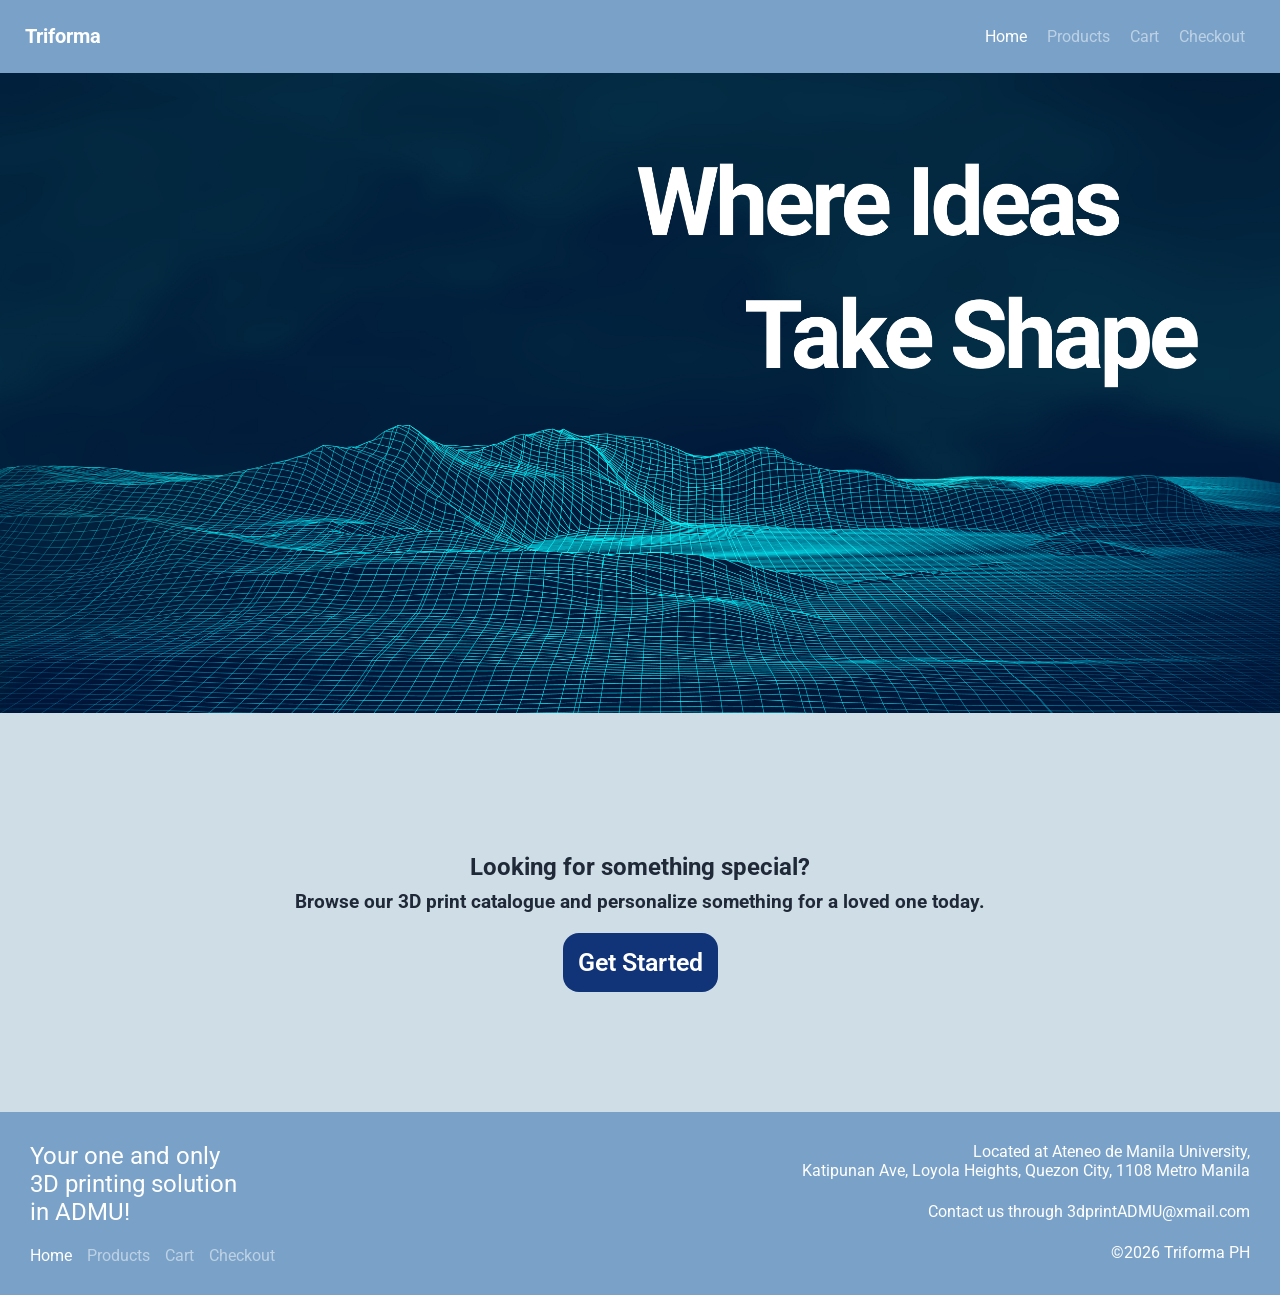
==== index.html @ 242db1c8 "Manually added from design-bree fork." ====
<!DOCTYPE html>
<html lang = "en">
    <head>
        <meta charset="UTF-8">
        <title>Triforma PH</title>
        <link rel="stylesheet" href="styles.css">
    </head>
    
    <body>
        <header>
            <h3 class="triforma-logo">Triforma</h3>
                <nav class="nav-header">
                    <a class="active" href=index.html>Home</a>
                    <a href=catalogue.html>Products</a>
                    <a href=cart.html>Cart</a>
                    <a href=checkout.html>Checkout</a>
                </nav>
        </header>
        <img class = "banner" src="other images/home.png" alt="Triforma Banner">
        <section class="page-title">
            <h1>Looking for something special?</h1>
            <h3>Browse our 3D print catalogue and personalize something for a loved one today.</h3>
            <a href="catalogue.html"><button id="product-start">Get Started</button></a>
        </section>
</body>

<footer>
    <section class="catchline">
        <p>Your one and only <br>3D printing solution <br>in ADMU!</p>
        <nav class="nav-footer">
            <a class="active" href=index.html>Home</a>
            <a href=catalogue.html>Products</a>
            <a href=cart.html>Cart</a>
            <a href=checkout.html>Checkout</a>
        </nav>
    </section>
    <section class="find-us">
        <p>Located at Ateneo de Manila University, <br> Katipunan Ave, Loyola Heights, Quezon City, 1108 Metro Manila</p>
        <p>Contact us through 3dprintADMU@xmail.com</p>
        <p>&copy;2026 Triforma PH</p>
    </section>
</footer>
</html>
---- styles.css ----
/* GOOGLE FONT */
@import url('https://fonts.googleapis.com/css2?family=Roboto:wght@400;500;700&display=swap');

/* RESET */
* {
  box-sizing: border-box;
}

/* COLORS */
:root {
  --bg: #cfdde6;
  --card: #ffffff;
  --text: #1f2937;
  --muted: #6b7280;
  --brand: #7aa2c9;
  --accent1: #113377;
  --accent2: #242fca;
}

/* BASE */
body {
  margin: 0;
  font-family: 'Roboto', sans-serif;
  background: var(--bg);
  color: var(--text);
}

/* HEADER AND FOOTER */
header {
  display: flex;
  justify-content: space-between;
  align-items: center;
  background: var(--brand);
  color: white;
  padding: 5px;
  font-family: 'Roboto', sans-serif;
  width: 100%;
  font-size: 17px;
}

.triforma-logo {
  font-weight: 700;
  margin-left: 20px;
  font-family: 'Roboto', sans-serif;
}

.banner {
  width: 100%;
  height: auto;
  display: block;
}

nav{
  margin-right:30px;
  display: flex;
  gap: 20px;
  font-family: 'Roboto', sans-serif;
}

footer {
  display: flex;
  justify-content: space-between;
  align-items: flex-start;
  background: var(--brand);
  color: white;
  padding: 30px;
  font-family: 'Roboto', sans-serif;
  width: 100%;
  font-size: 17px;
}

/* LEFT SIDE - catchline + nav */
.catchline {
  display: flex;
  flex-direction: column;   
  gap: 20px;                
  flex: 1;
}

.catchline p {
  font-size: 24px;
  margin: 0;
  padding: 0;
}

.nav-footer {
  display: flex;
  flex-direction: row;      
  gap: 15px;
  margin: 0;
  padding: 0;
  font-size: 16px;
}

/* RIGHT SIDE - address */
.find-us {
  display: flex;
  flex-direction: column;
  gap: 22px;                 
  flex: 1;
  align-items: flex-end;   
}

.find-us p {
  margin: 0;
  padding: 0;
  font-size: 16px;
  text-align: right;
}

nav a {
  text-decoration: none;
  color: white;
  font-size: 16px;
  opacity:0.5;
  transition: background-color 0.2s, opacity 0.2s;
}

nav a:hover {
  opacity: 1;
}

nav a.active {
  opacity: 1;
}

/* INDEX */
.page-title {
  display: flex;
  flex-direction: column;
  align-items: center;
  justify-content: center;
  padding: 120px;
  font-family: 'Roboto', sans-serif;
}

.page-title h1 {
  margin-bottom: 10px;
}

.page-title h3 {
  margin-top: 0;
  margin-bottom: 20px;
}

#product-start{
  background-color: var(--accent1);
  border: none;
  border-radius: 1rem;
  padding: 15px 15px;
  text-align: center;
  text-decoration: none;
  font-size: 25px;
  color: white; 
  font-family: 'Roboto', sans-serif;
  font-weight: 600;
  transition: background-color 0.5s ease, opacity 0.5s, transform 0.5s ease;
}

#product-start:hover{
  background-color: var(--accent2);
  opacity: 0.9;
  transform: scale(1.1);
  box-shadow: 0 8px 20px rgba(0,0,0,0.2);
}

/* CONTAINER */
.container {
  max-width: 1100px;
  margin: 2rem auto;
  padding: 0 1rem;
}

/* TEXT */
.muted {
  color: var(--muted);
}

/* GRID */
.grid {
  display: flex;
  flex-wrap: wrap;
  gap: 1.5rem;
}

/* CARD */
.card {
  flex: 1 1 280px;
  max-width: 320px;
  background: var(--card);
  border-radius: 1rem;
  padding: 1rem;
  display: flex;
  flex-direction: column;
  height: 500px;
}

/* IMAGE */
.card img {
  width: 100%;
  height: 300px;
  border-radius: 0.75rem;
  object-fit: cover;
  display:block;
  padding: 3px;
}

/* META */
.card .meta {
  display: flex;
  flex-direction: column;
  gap: 0.5rem;
  margin-top: auto;
  padding: 5px;
}

/* TITLE */
.card strong {
  font-size: 1.05rem;
}

/* PRICE */
.price {
  color: var(--accent);
  font-weight: 700;
}

/* BUTTON */
.btn {
  margin-top: auto;
  background: var(--accent1);
  color: white;
  text-decoration: none;
  padding: 0.5rem;
  border-radius: 0.6rem;
  text-align: center;
  font-weight: 500;
  transition: background 0.2s ease, transform 0.1s ease;
}

/* ONLY BUTTON HOVER */
.btn:hover {
  background: var(--accent2); 
  transform: translateY(-1px);
}

/* RESPONSIVE */
@media (max-width: 768px) {
  .grid {
    justify-content: center;
  }

  .card {
    max-width: 100%;
  }
}

/* PRODUCT PAGE WRAPPER */
.product-page {
  max-width: 1100px;
  margin: 2rem auto;
  padding: 0 1rem;
}

/* MAIN PRODUCT CONTAINER */
.product-container {
  display: flex;
  gap: 2rem;
  background: var(--card);
  border-radius: 1rem;
  padding: 1.5rem;
  border: 1px solid #e5e7eb;
}

/* LEFT: IMAGE SECTION */
.carousel {
  display: flex;
  max-width: 500px;
  background: var(--card);
  border-radius: 1rem;
  gap: 1rem;
  overflow-x: auto;
  scroll-snap-type: x mandatory;
  scroll-behavior: smooth;
  white-space: nowrap; 
  padding: 1rem;
}

.carousel img {
  flex: 0 0 auto;
  width: 100%;
  height: 500px;
  aspect-ratio: 1 / 1;
  object-fit: cover;
  border-radius: 0.75rem;
  scroll-snap-align: start;
  display: block;
}

/* RIGHT: DETAILS SECTION */
.product-right {
  flex: 1.2;
  display: flex;
  flex-direction: column;
  gap: 1rem;
}

/* TITLE */
.product-title {
  font-size: 1.5rem;
  font-weight: 700;
}

/* PRICE (Shopee style emphasis) */
.product-price {
  font-size: 1.8rem;
  font-weight: 700;
  color: var(--accent);
}

/* DESCRIPTION */
.product-description {
  color: var(--muted);
  font-size: 0.95rem;
}

/* OPTION BOX */
.option-group {
  background: #f8fafc;
  padding: 1rem;
  border-radius: 0.75rem;
  border: 1px solid #e5e7eb;
}

/* LABEL */
.option-group label {
  display: block;
  font-size: 0.85rem;
  margin-bottom: 0.3rem;
  color: var(--muted);
}

/* INPUTS */
.option-group select,
.option-group input {
  width: 100%;
  padding: 0.6rem;
  border-radius: 0.5rem;
  border: 1px solid #d1d5db;
}

/* QUANTITY ROW */
.quantity-row {
  display: flex;
  align-items: center;
  gap: 0.5rem;
}

/* BUTTON GROUP */
.product-actions {
  display: flex;
  gap: 1rem;
  margin-top: 1rem;
}

/* PRIMARY BUTTON */
.btn-primary {
  flex: 1;
  background: var(--accent);
  color: white;
  padding: 0.8rem;
  border-radius: 0.6rem;
  text-align: center;
  font-weight: 600;
  border: none;
  cursor: pointer;
  transition: background 0.2s ease;
}

/* SECONDARY BUTTON */
.btn-secondary {
  flex: 1;
  background: white;
  border: 2px solid var(--accent);
  color: var(--accent);
  padding: 0.8rem;
  border-radius: 0.6rem;
  text-align: center;
  font-weight: 600;
  cursor: pointer;
}

/* BUTTON HOVER */
.btn-primary:hover {
  background: #483a73;
}

.btn-secondary:hover {
  background: #f3f4f6;
}

/* EXTRA INFO (like Shopee details section) */
.product-extra {
  margin-top: 2rem;
  background: var(--card);
  padding: 1rem;
  border-radius: 1rem;
  border: 1px solid #e5e7eb;
}

/* RESPONSIVE */
@media (max-width: 768px) {
  .product-container {
    flex-direction: column;
  }
}

/* BACK BUTTON */
.back-btn {
  display: inline-block;
  margin-bottom: 1rem;
  text-decoration: none;
  color: var(--muted);
  font-size: 0.9rem;
  font-weight: 500;
}

.back-btn:hover {
  color: var(--accent);
}

/* CHECKOUT */
main{
  font-family: 'Roboto', sans-serif;
  margin-left: 40px;
  margin-right: 40px;
}

.order-summary h2{
  margin-top: 0px;
}

main {
  display: flex;
  flex-direction: column;
  gap: 20px;
  padding-top:0px;
  padding-bottom: 40px;
  max-width: 900px;
  margin: 0 auto;
}

main h2{
  margin-top: 0;
  margin-bottom: 10px;
}

/* ORDER SUMMARY */
.order-summary {
  flex: 1 1 300px;
  background: var(--card);
  border-radius: 1rem;
  padding: 20px;
}

.order-summary ul {
  list-style: none;
  padding: 0;
  margin: 0;
  display: flex;
  flex-direction: column;
  gap: 15px;
}

.order-summary article {
  display: flex;
  flex-direction: column;
  gap: 5px;
  padding: 10px;
  border-radius: 0.75rem;
  background: var(--bg);
}

.order-summary img {
  border-radius: 0.5rem;
  width: 120px;
}

/* CUSTOMER INFORMATION */
.customer-information {
  flex: 1 1 300px;
  background: var(--card);
  border-radius: 1rem;
  padding: 20px;
}

fieldset {
  display: flex;
  flex-direction: column;
  gap: 0;
  border: 1px solid rgba(0,0,0,0.1);
  border-radius: 0.75rem;
  padding: 20px 20px;
  margin-bottom: 10px;
}

legend {
  font-weight: 700;
  padding: 0 8px;
}

input[type="text"],
input[type="email"],
input[type="tel"],
select,
textarea {
  width: 100%;
  padding: 8px 10px;
  border: 1px solid rgba(0,0,0,0.2);
  border-radius: 0.5rem;
  font-size: 14px;
  box-sizing: border-box;
  background: var(--bg);
  color: var(--text);
}

input[type="text"]:focus,
input[type="email"]:focus,
input[type="tel"]:focus,
select:focus,
textarea:focus {
  outline: none;
  border-color: var(--accent);
}

/* FINAL CHECKOUT DETAILS */
.customer-information section {
  background: var(--bg);
  border-radius: 0.75rem;
  padding: 20px 20px;
  margin-top: 10px;
}

/* PLACE ORDER BUTTON */
#place-order {
  margin-top: 15px;
  width: 100%;
  padding: 12px;
  background: var(--accent1);
  color: white;
  border: none;
  border-radius: 0.75rem;
  font-size: 16px;
  font-weight: 700;
  cursor: pointer;
  transition: background 0.2s, transform 0.1s;
}

#place-order:hover {
  background: var(--accent2);
  transform: translateY(-1px);
}

#place-order:disabled {
  opacity: 0.5;
  cursor: not-allowed;
  transform: none;
}

/* ASIDE */
aside {
  display: flex;
  flex-direction: column;
  align-items: center;
  text-align: center;
  flex: 0 1 100px;
  background: var(--card);
  border-radius: 1rem;
  padding: 20px;
}

.aside-links {
  display: flex;
  flex-direction: row;
  gap: 20px;
}

.aside-links a {
  padding: 10px 20px;
  background: var(--accent1);
  color: white;
  text-decoration: none;
  border-radius: 0.6rem;
  font-weight: 600;
  text-align: center;
  transition: background 0.2s, transform 0.1s;
}

.aside-links a:hover {
  background: var(--accent2);
}

/* CONFIRMATION MESSAGE */
#confirmation-message {
  width: 100%;
  background: var(--card);
  border-radius: 1rem;
  padding: 20px;
}

#confirmation-message:empty {
  display: none;   /* hides it when there's no content */
}
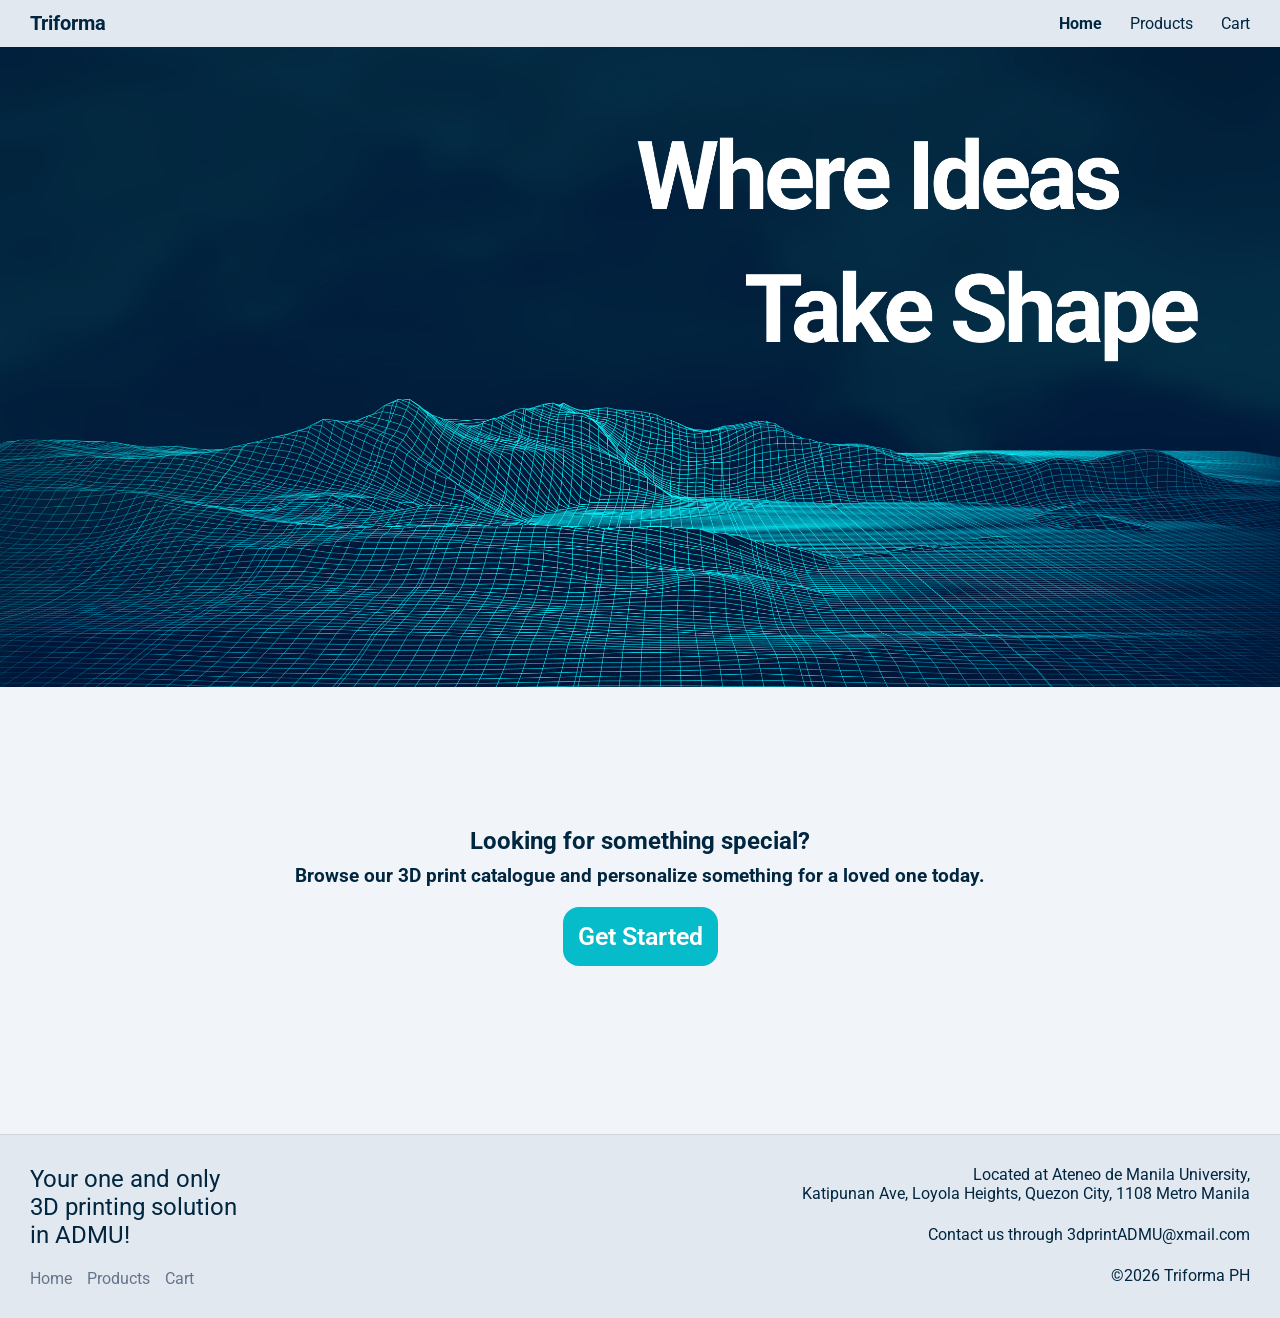
==== commit cfc6fbe0: "CSS Test Change of Cassie" ====
--- a/index.html
+++ b/index.html
@@ -13,7 +13,6 @@
                     <a class="active" href=index.html>Home</a>
                     <a href=catalogue.html>Products</a>
                     <a href=cart.html>Cart</a>
-                    <a href=checkout.html>Checkout</a>
                 </nav>
         </header>
         <img class = "banner" src="other images/home.png" alt="Triforma Banner">
@@ -28,10 +27,9 @@
     <section class="catchline">
         <p>Your one and only <br>3D printing solution <br>in ADMU!</p>
         <nav class="nav-footer">
-            <a class="active" href=index.html>Home</a>
+            <a href=index.html>Home</a>
             <a href=catalogue.html>Products</a>
             <a href=cart.html>Cart</a>
-            <a href=checkout.html>Checkout</a>
         </nav>
     </section>
     <section class="find-us">
--- a/styles.css
+++ b/styles.css
@@ -8,14 +8,18 @@
 
 /* COLORS */
 :root {
-  --bg: #cfdde6;
-  --card: #ffffff;
-  --text: #1f2937;
-  --muted: #6b7280;
-  --brand: #7aa2c9;
-  --accent1: #113377;
-  --accent2: #242fca;
-}
+  --bg: #F1F5F9;        /* page background (soft light gray) */
+  --card: #FFFFFF;      /* cards / containers */
+  --surface: #E2E8F0;   /* inputs / inner sections */
+  --text: #012640;      /* main text (your navy) */
+  --muted: #64748B;     /* secondary text */
+  --accent1: #07BCCA;   /* primary accent */
+  --accent2: #0597A6;   /* hover */
+  --divider: rgba(0,0,0,0.08); /* subtle border */
+}
+
+
+
 
 /* BASE */
 body {
@@ -25,48 +29,106 @@
   color: var(--text);
 }
 
-/* HEADER AND FOOTER */
+button,
+input,
+select,
+textarea {
+  font-family: 'Roboto', sans-serif;
+}
+
+button {
+  font-weight: 500;
+}
+
+h1, h2, h3 {
+  font-weight: 700;
+}
+
+/* HEADER */
 header {
   display: flex;
   justify-content: space-between;
   align-items: center;
-  background: var(--brand);
-  color: white;
-  padding: 5px;
+  background: var(--surface);
+  padding: 12px 30px;
   font-family: 'Roboto', sans-serif;
   width: 100%;
   font-size: 17px;
-}
-
+  box-shadow: 0 4px 12px rgba(0,0,0,0.08);
+}
+
+/* LOGO */
 .triforma-logo {
   font-weight: 700;
-  margin-left: 20px;
-  font-family: 'Roboto', sans-serif;
-}
-
+  margin: 0;
+  color: var(--text);
+}
+
+/* NAV */
+nav {
+  display: flex;
+  gap: 28px; 
+  align-items: center;
+}
+
+nav a {
+  text-decoration: none;
+  color: var(--text);
+  font-size: 16px;
+  transition: all 0.2s ease;
+}
+
+nav a:hover {
+  color: var(--accent1);
+  opacity: 1;
+}
+
+nav a.active {
+  color: var(--text);
+  font-weight: 700;
+  opacity: 1;
+}
+
+/* BANNER */
 .banner {
   width: 100%;
   height: auto;
   display: block;
 }
 
-nav{
-  margin-right:30px;
-  display: flex;
-  gap: 20px;
-  font-family: 'Roboto', sans-serif;
-}
-
+/* FOOTER */
 footer {
   display: flex;
   justify-content: space-between;
   align-items: flex-start;
-  background: var(--brand);
-  color: white;
+  background: var(--surface);
   padding: 30px;
   font-family: 'Roboto', sans-serif;
   width: 100%;
-  font-size: 17px;
+  font-size: 16px;
+  margin-top: 3rem;
+  border-top: 1px solid var(--divider);
+}
+
+/* FOOTER TEXT */
+footer p {
+  color: var(--text);
+}
+
+/* FOOTER NAV */
+.nav-footer a {
+  color: var(--muted);
+  text-decoration: none;
+  transition: color 0.2s ease;
+}
+
+.nav-footer a:hover {
+  color: var(--accent1);
+}
+
+.nav-footer a.active {
+  color: var(--text);
+  font-weight: 700;
 }
 
 /* LEFT SIDE - catchline + nav */
@@ -108,21 +170,6 @@
   text-align: right;
 }
 
-nav a {
-  text-decoration: none;
-  color: white;
-  font-size: 16px;
-  opacity:0.5;
-  transition: background-color 0.2s, opacity 0.2s;
-}
-
-nav a:hover {
-  opacity: 1;
-}
-
-nav a.active {
-  opacity: 1;
-}
 
 /* INDEX */
 .page-title {
@@ -187,7 +234,6 @@
 .card {
   flex: 1 1 280px;
   max-width: 320px;
-  background: var(--card);
   border-radius: 1rem;
   padding: 1rem;
   display: flex;
@@ -221,7 +267,7 @@
 
 /* PRICE */
 .price {
-  color: var(--accent);
+  color: var(--text);
   font-weight: 700;
 }
 
@@ -229,18 +275,22 @@
 .btn {
   margin-top: auto;
   background: var(--accent1);
-  color: white;
+  color: #012640;
   text-decoration: none;
-  padding: 0.5rem;
+  padding: 0.6rem;
   border-radius: 0.6rem;
   text-align: center;
-  font-weight: 500;
-  transition: background 0.2s ease, transform 0.1s ease;
+  font-weight: 600;
+  transition: all 0.2s ease;
+}
+
+.btn:hover {
+  background: var(--accent2);
+  transform: translateY(-2px);
 }
 
 /* ONLY BUTTON HOVER */
 .btn:hover {
-  background: var(--accent2); 
   transform: translateY(-1px);
 }
 
@@ -255,359 +305,408 @@
   }
 }
 
-/* PRODUCT PAGE WRAPPER */
-.product-page {
-  max-width: 1100px;
-  margin: 2rem auto;
-  padding: 0 1rem;
-}
-
-/* MAIN PRODUCT CONTAINER */
+/* =========================
+   SHOPEE-STYLE PRODUCT PAGE
+========================= */
+
+/* MAIN CONTAINER */
 .product-container {
   display: flex;
   gap: 2rem;
   background: var(--card);
-  border-radius: 1rem;
-  padding: 1.5rem;
-  border: 1px solid #e5e7eb;
-}
-
-/* LEFT: IMAGE SECTION */
+  border-radius: 1.2rem;
+  padding: 2rem;
+  margin: 3rem auto; /* 👈 THIS CENTERS IT */
+  max-width: 1100px; /* 👈 keeps it contained */
+  border: 1px solid var(--divider); /* 👈 subtle edge */
+  box-shadow: 0 8px 25px rgba(0,0,0,0.08);
+}
+
+/* IMAGE SECTION */
 .carousel {
-  display: flex;
-  max-width: 500px;
-  background: var(--card);
-  border-radius: 1rem;
-  gap: 1rem;
-  overflow-x: auto;
-  scroll-snap-type: x mandatory;
-  scroll-behavior: smooth;
-  white-space: nowrap; 
-  padding: 1rem;
-}
-
-.carousel img {
-  flex: 0 0 auto;
-  width: 100%;
-  height: 500px;
-  aspect-ratio: 1 / 1;
-  object-fit: cover;
-  border-radius: 0.75rem;
-  scroll-snap-align: start;
-  display: block;
-}
-
-/* RIGHT: DETAILS SECTION */
-.product-right {
-  flex: 1.2;
   display: flex;
   flex-direction: column;
   gap: 1rem;
+  max-width: 480px;
+}
+
+.carousel img {
+  width: 100%;
+  height: 420px;
+  object-fit: cover;
+  border-radius: 1rem;
+  transition: transform 0.3s ease;
+}
+
+.carousel img:hover {
+  transform: scale(1.03);
+}
+
+/* RIGHT SIDE */
+.product-right {
+  flex: 1;
+  display: flex;
+  flex-direction: column;
+  gap: 1.2rem;
 }
 
 /* TITLE */
-.product-title {
-  font-size: 1.5rem;
-  font-weight: 700;
-}
-
-/* PRICE (Shopee style emphasis) */
-.product-price {
+.product-right h1 {
   font-size: 1.8rem;
   font-weight: 700;
-  color: var(--accent);
+  margin: 0
+}
+
+/* PRICE */
+.product-price {
+  font-size: 2.2rem;
+  font-weight: 800;
 }
 
 /* DESCRIPTION */
-.product-description {
+.product-right p {
   color: var(--muted);
   font-size: 0.95rem;
-}
-
-/* OPTION BOX */
-.option-group {
-  background: #f8fafc;
-  padding: 1rem;
-  border-radius: 0.75rem;
-  border: 1px solid #e5e7eb;
-}
-
-/* LABEL */
-.option-group label {
-  display: block;
+   margin: 5px 0 10px 0;
+}
+
+/* OPTION LABELS */
+.product-right label {
   font-size: 0.85rem;
-  margin-bottom: 0.3rem;
+  font-weight: 500;
   color: var(--muted);
 }
 
-/* INPUTS */
-.option-group select,
-.option-group input {
-  width: 100%;
-  padding: 0.6rem;
+/* SELECT DROPDOWNS */
+.product-right select {
+  padding: 10px;
+  border-radius: 0.6rem;
+  border: 1px solid #ddd;
+  font-size: 0.9rem;
+  transition: border 0.2s ease;
+}
+
+.product-right select:focus {
+  border-color: var(--accent1);
+  outline: none;
+}
+
+/* INPUT TEXT (UPDATED THEME) */
+.product-right input[type="text"],
+.product-right input[type="file"] {
+  padding: 10px;
+  border-radius: 0.6rem;
+  border: 1px solid var(--divider);
+  background: var(--surface);
+  color: var(--text);
+
+  .product-right input::placeholder {
+  color: var(--muted);
+}
+}
+
+
+/* QUANTITY SECTION */
+.product-right div {
+  display: flex;
+  align-items: center;
+  gap: 10px;
+}
+
+/* QUANTITY BUTTONS */
+#decrease-qty,
+#increase-qty {
+  width: 35px;
+  height: 35px;
+  border: none;
   border-radius: 0.5rem;
-  border: 1px solid #d1d5db;
-}
-
-/* QUANTITY ROW */
-.quantity-row {
-  display: flex;
-  align-items: center;
-  gap: 0.5rem;
-}
-
-/* BUTTON GROUP */
-.product-actions {
-  display: flex;
-  gap: 1rem;
-  margin-top: 1rem;
-}
-
-/* PRIMARY BUTTON */
-.btn-primary {
-  flex: 1;
-  background: var(--accent);
-  color: white;
-  padding: 0.8rem;
-  border-radius: 0.6rem;
-  text-align: center;
-  font-weight: 600;
-  border: none;
+  font-size: 18px;
   cursor: pointer;
   transition: background 0.2s ease;
 }
 
-/* SECONDARY BUTTON */
-.btn-secondary {
-  flex: 1;
-  background: white;
-  border: 2px solid var(--accent);
-  color: var(--accent);
-  padding: 0.8rem;
-  border-radius: 0.6rem;
+
+/* QUANTITY INPUT */
+#product-qty {
+  width: 60px;
   text-align: center;
-  font-weight: 600;
-  cursor: pointer;
-}
-
-/* BUTTON HOVER */
-.btn-primary:hover {
-  background: #483a73;
-}
-
-.btn-secondary:hover {
-  background: #f3f4f6;
-}
-
-/* EXTRA INFO (like Shopee details section) */
-.product-extra {
-  margin-top: 2rem;
-  background: var(--card);
-  padding: 1rem;
-  border-radius: 1rem;
-  border: 1px solid #e5e7eb;
-}
-
-/* RESPONSIVE */
+  padding: 6px;
+  border-radius: 0.5rem;
+  border: 1px solid #ddd;
+}
+
+
+/* BACK LINK */
+.product-right a {
+  color: var(--muted);
+  font-size: 0.9rem;
+  text-decoration: none;
+}
+
+.product-right a:hover {
+  color: var(--accent1);
+}
+
+/* ERROR TEXT */
+#quantity-error {
+  font-size: 0.8rem;
+  color: #ff6b6b; 
+}
+
+/* =========================
+   MOBILE RESPONSIVE
+========================= */
+
 @media (max-width: 768px) {
   .product-container {
     flex-direction: column;
+    padding: 1.5rem;
   }
-}
-
-/* BACK BUTTON */
-.back-btn {
-  display: inline-block;
-  margin-bottom: 1rem;
-  text-decoration: none;
+
+  .carousel img {
+    height: 300px;
+  }
+}
+
+/* =========================
+   PRODUCT IMAGE GALLERY
+========================= */
+
+.product-gallery {
+  display: flex;
+  flex-direction: column;
+  gap: 1rem;
+  max-width: 450px;
+}
+
+/* MAIN IMAGE */
+.main-image {
+  width: 100%;
+  height: 420px; /* FIXED HEIGHT */
+  overflow: hidden;
+  border-radius: 1rem;
+  display: flex;
+  align-items: center;
+  justify-content: center;
+}
+
+.main-image img {
+  width: 100%;
+  height: 100%;
+  object-fit: cover; /* KEY LINE */
+  transition: transform 0.3s ease;
+}
+
+/* ZOOM EFFECT */
+.main-image img:hover {
+  transform: scale(1.05);
+}
+
+/* THUMBNAILS */
+.thumbnail-row {
+  display: flex;
+  gap: 10px;
+}
+
+.thumbnail {
+  width: 70px;
+  height: 70px;
+  object-fit: cover;
+  border-radius: 0.6rem;
+  cursor: pointer;
+  border: 2px solid transparent;
+  transition: all 0.2s ease;
+}
+
+/* ACTIVE THUMBNAIL */
+.thumbnail.active {
+  border: 2px solid var(--accent1);
+}
+
+/* HOVER EFFECT */
+.thumbnail:hover {
+  opacity: 0.8;
+  transform: scale(1.05);
+}
+
+.product-gallery {
+  width: 450px;
+  flex-shrink: 0;
+}
+
+.main-image {
+  width: 100%;
+  height: 420px !important;
+  overflow: hidden;
+  display: flex;
+  align-items: center;
+  justify-content: center;
+  border-radius: 1rem;
+}
+
+.main-image img {
+  width: 100%;
+  height: 100% !important;
+  object-fit: cover !important;
+}
+
+/* THUMBNAILS */
+.thumbnail {
+  width: 70px;
+  height: 70px;
+  object-fit: cover;
+}
+
+/* subtle depth */
+.card,
+.product-container,
+.order-summary,
+.customer-information {
+  box-shadow: 0 8px 25px rgba(0,0,0,0.25);
+}
+
+/* =========================
+   PRODUCT UI CLEANUP
+========================= */
+
+/* PRICE */
+.product-price {
+  color: var(--text);
+  font-size: 2.2rem;
+  font-weight: 800;
+}
+
+/* DROPDOWN */
+.product-right select {
+  width: 100%;
+  padding: 12px;
+  border-radius: 0.6rem;
+  border: 1px solid var(--divider);
+  background: var(--surface);
+  color: var(--text);
+  font-size: 0.95rem;
+  appearance: none;
+}
+
+/* DROPDOWN FOCUS */
+.product-right select:focus {
+  outline: none;
+  border-color: var(--accent1);
+}
+
+/* QUANTITY BUTTONS */
+#decrease-qty,
+#increase-qty {
+  width: 40px;
+  height: 40px;
+  border-radius: 0.5rem;
+  border: 1px solid var(--divider);
+  background: var(--surface);
+  color: var(--text);
+  font-size: 18px;
+  cursor: pointer;
+}
+
+#decrease-qty:hover,
+#increase-qty:hover {
+  border-color: var(--accent1);
+}
+
+/* QUANTITY INPUT */
+#product-qty {
+  width: 60px;
+  text-align: center;
+  border-radius: 0.5rem;
+  border: 1px solid var(--divider);
+  background: var(--surface);
+  color: var(--text);
+}
+
+/* FILE INPUT CONTAINER */
+.product-right input[type="file"] {
+  width: 100%;
+  padding: 10px;
+  border-radius: 0.6rem;
+  border: 1px solid var(--divider);
+  background: var(--surface);
   color: var(--muted);
-  font-size: 0.9rem;
+  font-family: 'Roboto', sans-serif;
+}
+
+/* FILE BUTTON (GRAY / WHITE STYLE) */
+.product-right input[type="file"]::file-selector-button {
+  background: var(--card); /* white */
+  color: var(--text);
+  border: 1px solid var(--divider);
+  padding: 6px 12px;
+  margin-right: 10px;
+  border-radius: 0.4rem;
+  cursor: pointer;
   font-weight: 500;
-}
-
-.back-btn:hover {
-  color: var(--accent);
-}
-
-/* CHECKOUT */
-main{
-  font-family: 'Roboto', sans-serif;
-  margin-left: 40px;
-  margin-right: 40px;
-}
-
-.order-summary h2{
-  margin-top: 0px;
-}
-
-main {
-  display: flex;
-  flex-direction: column;
-  gap: 20px;
-  padding-top:0px;
-  padding-bottom: 40px;
-  max-width: 900px;
-  margin: 0 auto;
-}
-
-main h2{
-  margin-top: 0;
-  margin-bottom: 10px;
-}
-
-/* ORDER SUMMARY */
-.order-summary {
-  flex: 1 1 300px;
-  background: var(--card);
-  border-radius: 1rem;
-  padding: 20px;
-}
-
-.order-summary ul {
-  list-style: none;
-  padding: 0;
-  margin: 0;
-  display: flex;
-  flex-direction: column;
-  gap: 15px;
-}
-
-.order-summary article {
-  display: flex;
-  flex-direction: column;
-  gap: 5px;
-  padding: 10px;
-  border-radius: 0.75rem;
-  background: var(--bg);
-}
-
-.order-summary img {
-  border-radius: 0.5rem;
-  width: 120px;
-}
-
-/* CUSTOMER INFORMATION */
-.customer-information {
-  flex: 1 1 300px;
-  background: var(--card);
-  border-radius: 1rem;
-  padding: 20px;
-}
-
-fieldset {
-  display: flex;
-  flex-direction: column;
-  gap: 0;
-  border: 1px solid rgba(0,0,0,0.1);
-  border-radius: 0.75rem;
-  padding: 20px 20px;
-  margin-bottom: 10px;
-}
-
-legend {
+  transition: all 0.2s ease;
+}
+
+/* HOVER */
+.product-right input[type="file"]::file-selector-button:hover {
+  background: var(--surface); /* light gray */
+}
+
+/* ADD TO CART BUTTON */
+#add-to-cart {
+  width: 100%;
+  padding: 16px;
+  border-radius: 0.9rem;
+  background: var(--accent1);
+  color: #012640;
+  font-size: 1.05rem;
   font-weight: 700;
-  padding: 0 8px;
-}
-
-input[type="text"],
-input[type="email"],
-input[type="tel"],
-select,
-textarea {
-  width: 100%;
-  padding: 8px 10px;
-  border: 1px solid rgba(0,0,0,0.2);
-  border-radius: 0.5rem;
-  font-size: 14px;
-  box-sizing: border-box;
-  background: var(--bg);
-  color: var(--text);
-}
-
-input[type="text"]:focus,
-input[type="email"]:focus,
-input[type="tel"]:focus,
-select:focus,
-textarea:focus {
-  outline: none;
-  border-color: var(--accent);
-}
-
-/* FINAL CHECKOUT DETAILS */
-.customer-information section {
-  background: var(--bg);
-  border-radius: 0.75rem;
-  padding: 20px 20px;
-  margin-top: 10px;
-}
-
-/* PLACE ORDER BUTTON */
-#place-order {
-  margin-top: 15px;
-  width: 100%;
+  border: none;
+  cursor: pointer;
+  transition: all 0.25s ease;
+}
+
+#add-to-cart:hover {
+  background: var(--accent2);
+  transform: translateY(-2px);
+}
+
+.main-image {
+  background: var(--surface);
+}
+
+.product-right h1 {
+  color: var(--text);
+}
+
+.product-right p {
+  color: var(--muted);
+}
+
+.product-right select,
+.product-right input,
+#product-qty {
+  background: var(--surface);
+  color: var(--text);
+  border: 1px solid var(--divider);
+}
+
+/* REMOVE DEFAULT ARROW */
+.product-right select {
+  appearance: none;
+  -webkit-appearance: none;
+  -moz-appearance: none;
+
+  background: var(--surface);
+  color: var(--text);
+
   padding: 12px;
-  background: var(--accent1);
-  color: white;
-  border: none;
-  border-radius: 0.75rem;
-  font-size: 16px;
-  font-weight: 700;
-  cursor: pointer;
-  transition: background 0.2s, transform 0.1s;
-}
-
-#place-order:hover {
-  background: var(--accent2);
-  transform: translateY(-1px);
-}
-
-#place-order:disabled {
-  opacity: 0.5;
-  cursor: not-allowed;
-  transform: none;
-}
-
-/* ASIDE */
-aside {
-  display: flex;
-  flex-direction: column;
-  align-items: center;
-  text-align: center;
-  flex: 0 1 100px;
-  background: var(--card);
-  border-radius: 1rem;
-  padding: 20px;
-}
-
-.aside-links {
-  display: flex;
-  flex-direction: row;
-  gap: 20px;
-}
-
-.aside-links a {
-  padding: 10px 20px;
-  background: var(--accent1);
-  color: white;
-  text-decoration: none;
+  padding-right: 40px; /* space for arrow */
   border-radius: 0.6rem;
-  font-weight: 600;
-  text-align: center;
-  transition: background 0.2s, transform 0.1s;
-}
-
-.aside-links a:hover {
-  background: var(--accent2);
-}
-
-/* CONFIRMATION MESSAGE */
-#confirmation-message {
-  width: 100%;
-  background: var(--card);
-  border-radius: 1rem;
-  padding: 20px;
-}
-
-#confirmation-message:empty {
-  display: none;   /* hides it when there's no content */
+  border: 1px solid var(--divider);
+
+  /* CUSTOM ARROW */
+  background-image: url("data:image/svg+xml;utf8,<svg fill='%23012640' height='20' viewBox='0 0 20 20' width='20' xmlns='http://www.w3.org/2000/svg'><path d='M5 7l5 5 5-5'/></svg>");
+  background-repeat: no-repeat;
+  background-position: right 12px center;
+  background-size: 16px;
 }
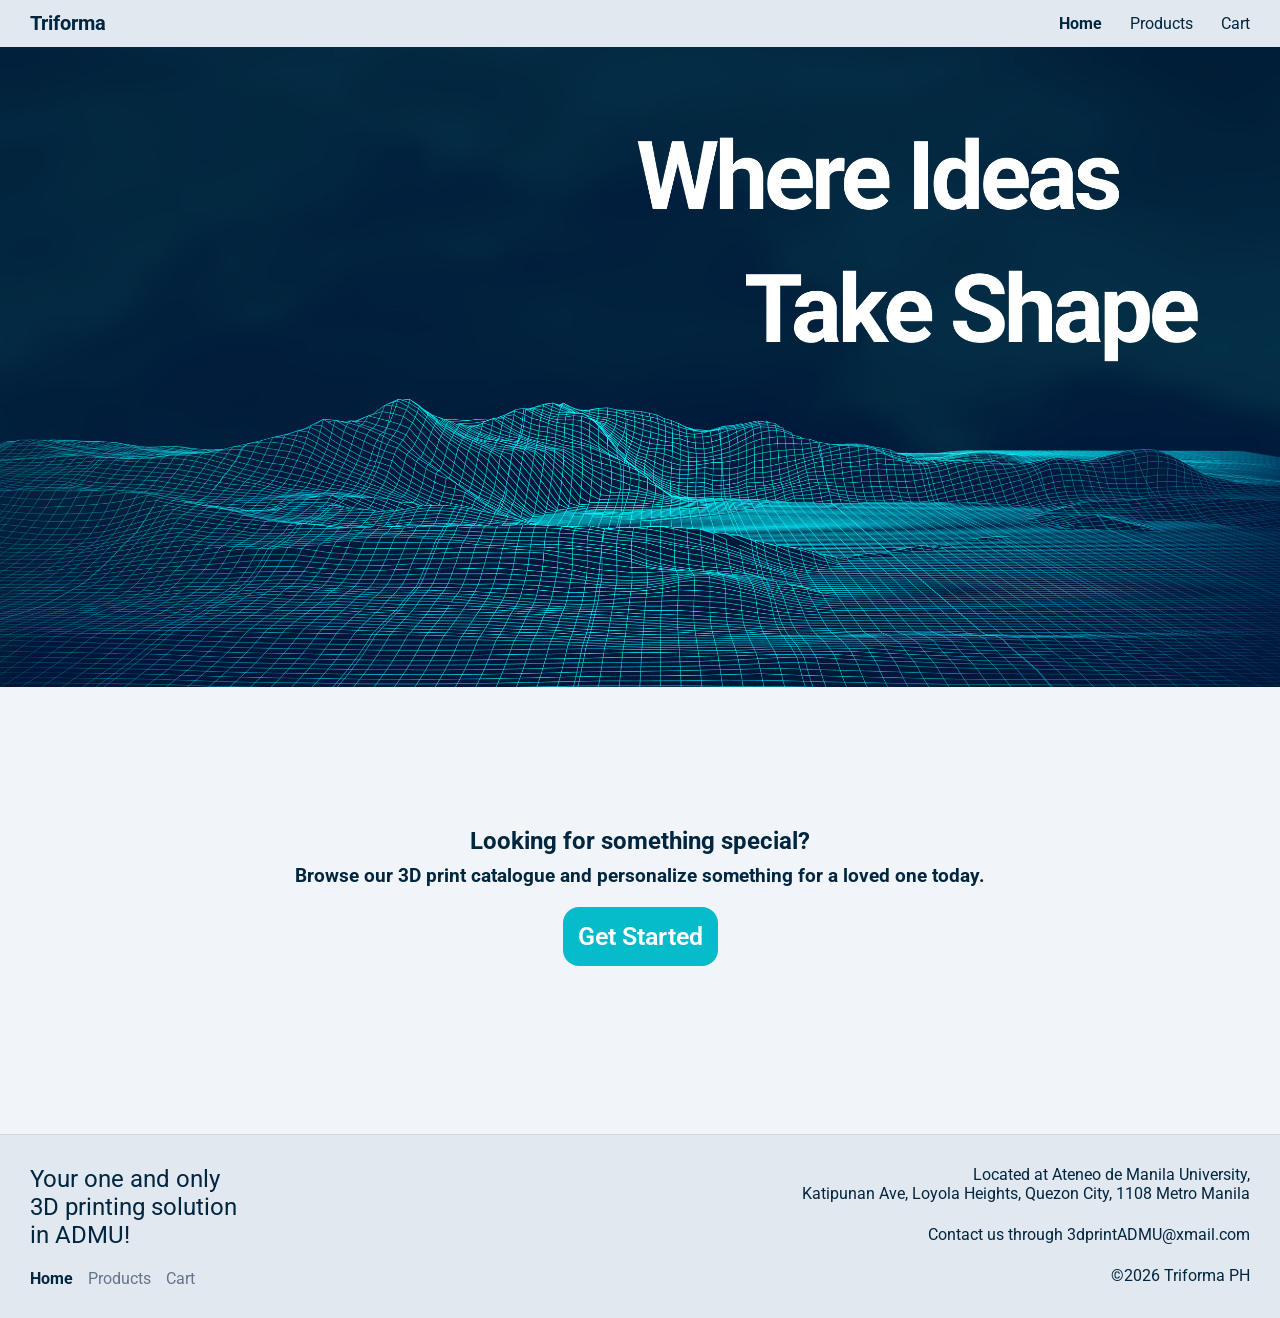
==== commit 5ce52eea: "Changes in Checkout" ====
--- a/index.html
+++ b/index.html
@@ -27,7 +27,7 @@
     <section class="catchline">
         <p>Your one and only <br>3D printing solution <br>in ADMU!</p>
         <nav class="nav-footer">
-            <a href=index.html>Home</a>
+            <a class="active" href=index.html>Home</a>
             <a href=catalogue.html>Products</a>
             <a href=cart.html>Cart</a>
         </nav>
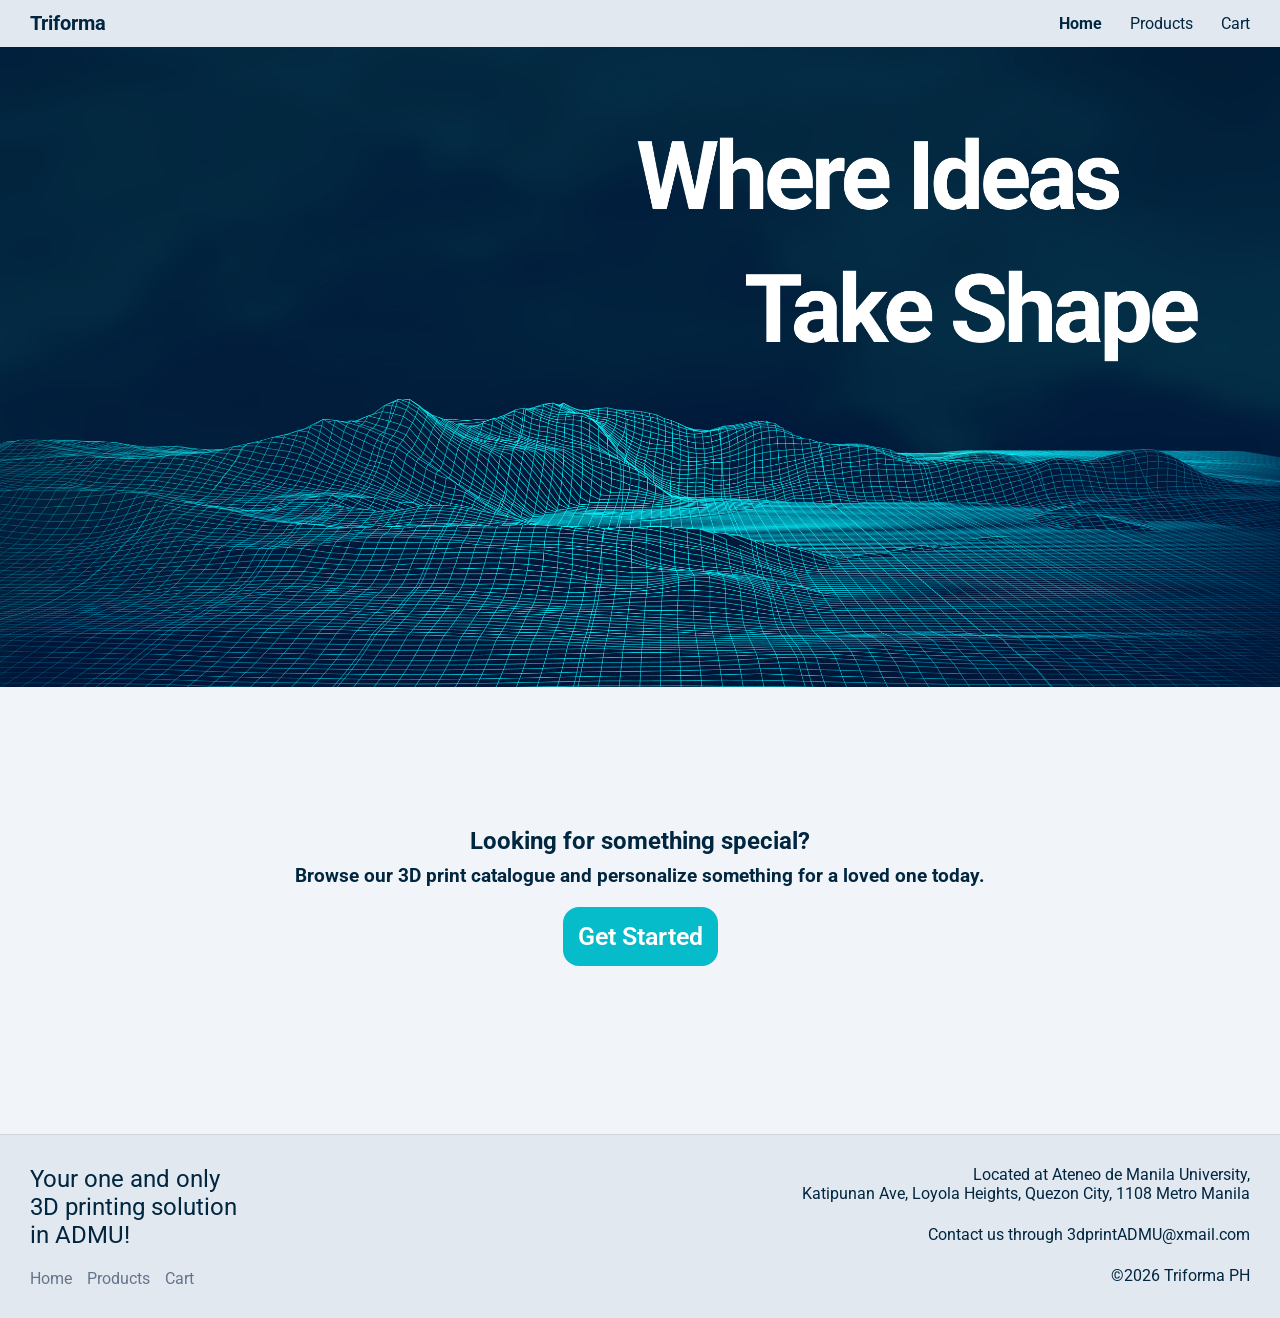
==== commit f1552be1: "Merge branch 'main' into Added-CSS-for-Checkout" ====
--- a/index.html
+++ b/index.html
@@ -27,7 +27,7 @@
     <section class="catchline">
         <p>Your one and only <br>3D printing solution <br>in ADMU!</p>
         <nav class="nav-footer">
-            <a class="active" href=index.html>Home</a>
+            <a href=index.html>Home</a>
             <a href=catalogue.html>Products</a>
             <a href=cart.html>Cart</a>
         </nav>
